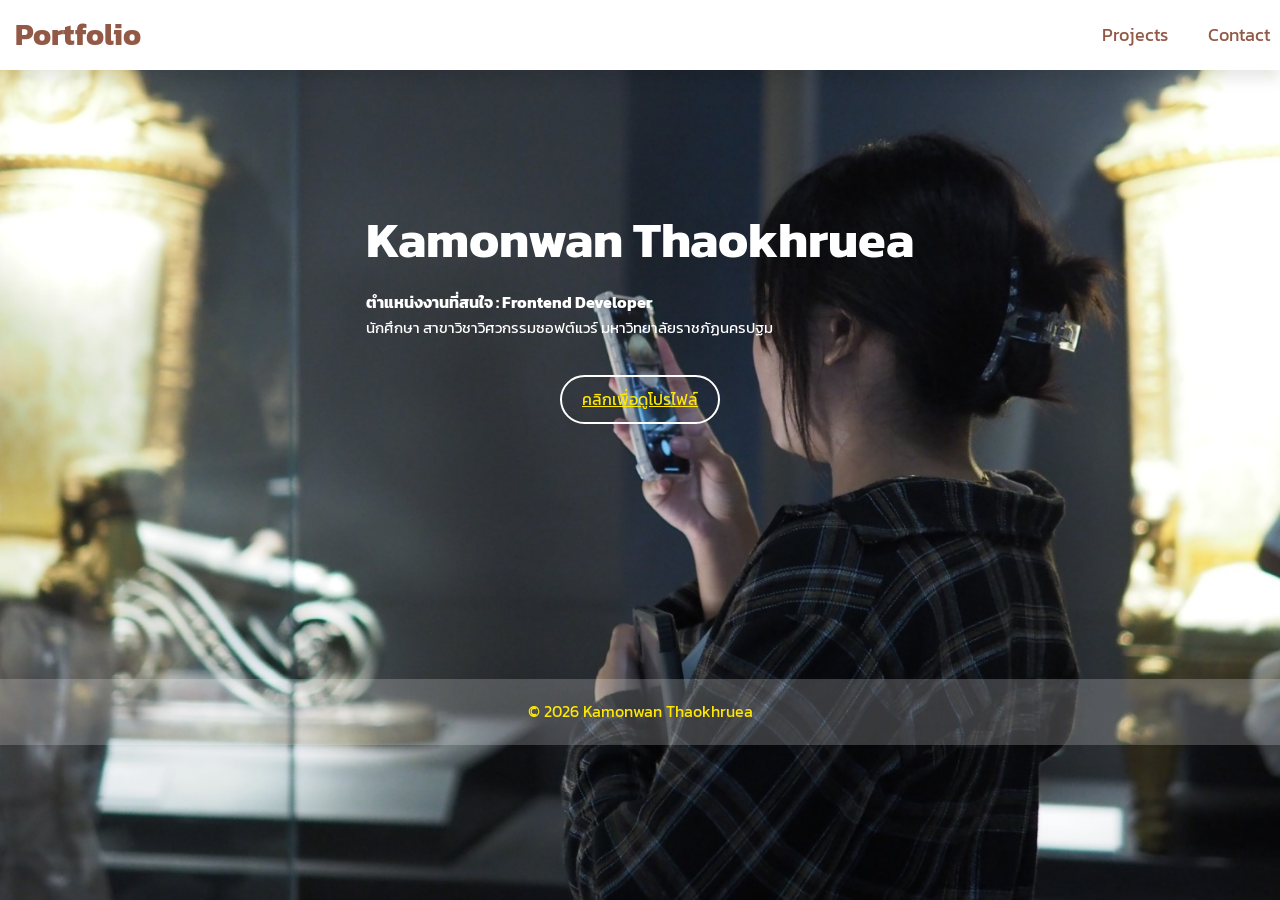
==== index.html @ 28b1f124 "port v.01" ====
<!DOCTYPE html>
<html lang="en">

<head>
    <meta charset="UTF-8">
    <meta name="viewport" content="width=device-width, initial-scale=1.0">
    <title>My Portfolio</title>

    <link rel="stylesheet" href="../css/portfolio.css">
    <!-- Font Awesome Icons -->
    <link rel="stylesheet" href="https://cdnjs.cloudflare.com/ajax/libs/font-awesome/6.7.2/css/all.min.css">

    <!-- google fonts -->
    <link rel="preconnect" href="https://fonts.googleapis.com">
    <link rel="preconnect" href="https://fonts.gstatic.com" crossorigin>
    <link
        href="https://fonts.googleapis.com/css2?family=Kanit:ital,wght@0,100;0,200;0,300;0,400;0,500;0,600;0,700;0,800;0,900;1,100;1,200;1,300;1,400;1,500;1,600;1,700;1,800;1,900&family=Raleway:ital,wght@0,100..900;1,100..900&display=swap"
        rel="stylesheet">
</head>

<!-- main = เนื้อหาหลักของเว็บ -->
<!-- section = ใช้เเบ่งเนื้อหาเป็นหมวดหมู่ -->
<!-- article = ใช้กับเนื้อหาจำพวก บทความ ข่าว โพสต์ หรือ รีวิว -->
<!-- div =กล่องเนื้อหาทั่วไป -->

<body>

    <!-- ================== Header ================== -->
    <header class="header">
        <div class="header-content">
            <h1 class="header-title">Portfolio</h1>
        </div>

        <!-- ================== Navbar ================== -->
        <nav class="navbar">
            <ul class="nav-list">
                <li><a href="projects.html">Projects</a></li>
                <li><a href="contact.html">Contact</a></li>
            </ul>
        </nav>

    </header>



    <!-- ====================== main-layout ==================== -->
    <main class="main-layout">
        <section class="main-name">
            <h1>Kamonwan Thaokhruea</h1>
            <h4>ตำแหน่งงานที่สนใจ : Frontend Developer</h4>
            <p>นักศึกษา สาขาวิชาวิศวกรรมซอฟต์แวร์ มหาวิทยาลัยราชภัฏนครปฐม</p>
        </section>
        <a href="profile.html" class="profile-btn">คลิกเพื่อดูโปรไฟล์</a>
    </main>

    <!-- ====================== footer ==================== -->
    <footer class="footer">
        <p>&copy; 2026 Kamonwan Thaokhruea</p>
    </footer>

</body>

</html>
---- css/portfolio.css ----
* {
    box-sizing: border-box;
    margin: 0;
    padding: 0;
}

:root {
    /* ================ background colors ================ */
    --bg-primary: #ff6eb6;
    --bg-secondary: #ffe803;
    --bg-pastel-secondary: #fff8ae;
    --bg-light: #ffffff;
    --bg-header: linear-gradient(90deg, #dbedff, #a4d6f1);
    --bg-card: linear-gradient(90deg, #2f3337, #101d33);

    /* ================ text colors ================ */
    --text-primary: #925946;
    --text-secondary: #ffe803;
    --text-dark: #2c0f00;
    --text-pastel-secondary: #fff8ae;
    --text-light: #ffffff;
    --text-black: #000000;

}

body {
    /* 'Raleway' */
    font-family: 'Kanit';

    /* ระยะห่างระหว่างบรรทัด */
    line-height: 1.6;

    /* รูปภาพเป็นพื้นหลัง */
    background-image: url("../images/Kama01.JPG");

    /* ขยายรูปให้เต็มพื้นที่หน้าจอ */
    background-size: cover;

    /* จัดรูปให้อยู่ตรงกลาง */
    background-position: center;

    /* ไม่ให้รูปภาพเรียงซ้ำๆ ถ้าไม่ใส่อาจจะถูกนำไปเรียงต่อกันคล้ายตาราง */
    background-repeat: no-repeat;

    /* ให้พื้นหลังอยู่กับที่ขณะเลื่อนหน้าเว็บ */
    background-attachment: fixed;


}

/* =============== header ==============*/
.header {
    background: var(--bg-light);
    /* background-color: rgba(255, 255, 255, 0.5); */

    box-shadow: 0px 8px 15px rgba(0, 0, 0, 0.1);

    /* จะทำให้เฮดมันไม่ขยับ */
    position: fixed;
    display: flex;
    /* จัดพื้นที่ว่างให้ระหว่างของอยู่ห่างกัน */
    justify-content: space-between;
    align-items: center;

    /* ความกว้างเต็มพื้นที่ */
    width: 100%;
    /* กำหนดความสูงของเฮดอ่ะ */
    height: 70px;
    /* ช่วยคุมขนาดกล่องไม่ให้อ้วนไป */
    box-sizing: border-box;
    
    /* ชิดบนกะชิดซ้าย */
    top: 0;
    left: 0;
    /* ให้เฮดมันอยู่ด้านบนสุดอะทับทั้งหน้าอ่ะ */
    z-index: 9999;

}

.header-title {
    font-size: 30px;
    /* ตัวหนา */
    font-weight: bold;
    color: var(--text-primary);
    text-decoration: none;
    padding: 15px;
}

/* =============== navbar ==============*/
.nav-list {
    display: flex;
    gap: 20px;
    list-style: none;

}

.nav-list a {
    /* ไม่มีเส้นใต้ */
    text-decoration: none;
    color: var(--text-primary);
    font-size: 18px;
    /* บน-ล่าง และ ซ้าย-ขวา */
    padding: 5px 10px;
    border-radius: 5px;
    transition: background-color 0.3s, color 0.3s;

}

.nav-list a:hover {
    background-color: var(--bg-pastel-secondary);
    color: var(--text-dark);
}

/* =============== main-layout ==============*/
.main-layout {
    display: flex;
    /*  จจัดเรียงข้อความจากบนลงล่าง */
    flex-direction: column;

    /* จัดให้กล่องอยู่ทางซ้าย */
    align-items: center;
    padding: 200px;
}

.main-name {
    color: var(--text-light);
}

.main-name h1 {
    font-size: 50px;
    font-weight: bold;
    margin-bottom: 10px;
}

.main-name p {
    font-size: 15px;
    margin-bottom: 10px;
}

.profile-btn {
    color: var(--text-secondary);
    /* กรอบของปุ่ม */
    border: 2px solid var(--bg-light);
    border-radius: 50px;

    margin: 25px;
    padding: 10px 20px;
    font-size: 16px;

    cursor: pointer;
    transition: background-color 0.3s, color 0.3s;
}

.profile-btn:hover {
    background-color: var(--bg-pastel-secondary);
    color: var(--text-dark);
}

/* =============== footer ==============*/

.footer {
    text-align: center;
    background-color: rgba(255, 255, 255, 0.2);
    color: var(--text-secondary);
    padding: 20px;
    margin-top: 30px;
}
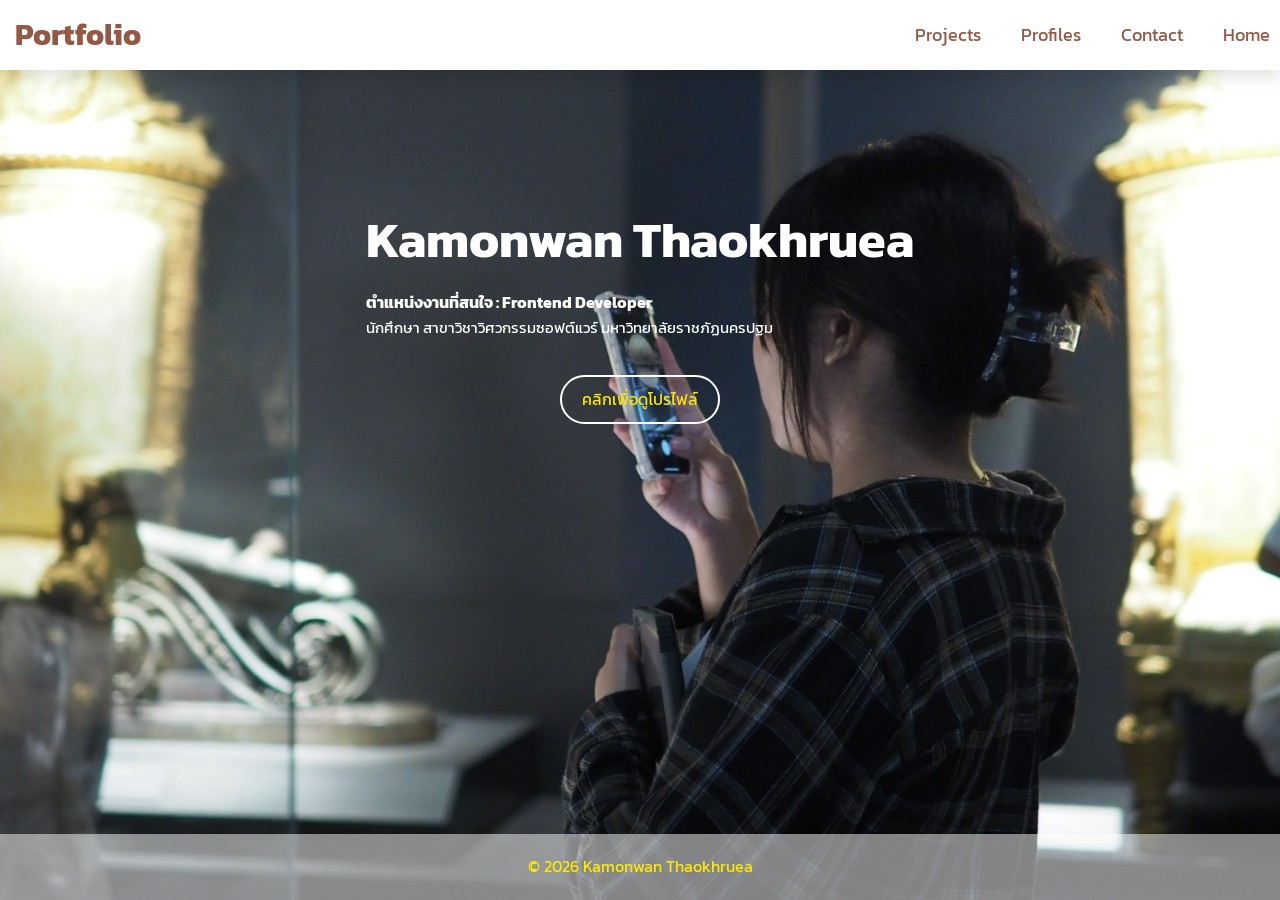
==== commit 7b804874: "port v2" ====
--- a/index.html
+++ b/index.html
@@ -6,7 +6,7 @@
     <meta name="viewport" content="width=device-width, initial-scale=1.0">
     <title>My Portfolio</title>
 
-    <link rel="stylesheet" href="../css/portfolio.css">
+    <link rel="stylesheet" href="css/portfolio.css">
     <!-- Font Awesome Icons -->
     <link rel="stylesheet" href="https://cdnjs.cloudflare.com/ajax/libs/font-awesome/6.7.2/css/all.min.css">
 
@@ -35,7 +35,9 @@
         <nav class="navbar">
             <ul class="nav-list">
                 <li><a href="projects.html">Projects</a></li>
+                <li><a href="profile.html">Profiles</a></li>
                 <li><a href="contact.html">Contact</a></li>
+                <li><a href="index.html">Home</a></li>
             </ul>
         </nav>
 
--- a/css/portfolio.css
+++ b/css/portfolio.css
@@ -10,7 +10,7 @@
     --bg-secondary: #ffe803;
     --bg-pastel-secondary: #fff8ae;
     --bg-light: #ffffff;
-    --bg-header: linear-gradient(90deg, #dbedff, #a4d6f1);
+    --bg-header: linear-gradient(90deg, #ffffff, #000000);
     --bg-card: linear-gradient(90deg, #2f3337, #101d33);
 
     /* ================ text colors ================ */
@@ -45,6 +45,11 @@
     /* ให้พื้นหลังอยู่กับที่ขณะเลื่อนหน้าเว็บ */
     background-attachment: fixed;
 
+    /* คำสั่งนี้จะช่วยให้ footer ไม่ลอย ทำให้บอดี้มันขยายเต็มจอ */
+    min-height: 100vh;
+    display: flex;
+    flex-direction: column;
+
 
 }
 
@@ -68,7 +73,7 @@
     height: 70px;
     /* ช่วยคุมขนาดกล่องไม่ให้อ้วนไป */
     box-sizing: border-box;
-    
+
     /* ชิดบนกะชิดซ้าย */
     top: 0;
     left: 0;
@@ -117,9 +122,11 @@
     /*  จจัดเรียงข้อความจากบนลงล่าง */
     flex-direction: column;
 
-    /* จัดให้กล่องอยู่ทางซ้าย */
+    /* จัดให้กล่องอยู่ตรงกลาง */
     align-items: center;
     padding: 200px;
+    /* ดัน footer ลงล่างสุด */
+    flex: 1;
 }
 
 .main-name {
@@ -138,6 +145,10 @@
 }
 
 .profile-btn {
+    /* เรียงเเนวนอน + ตั้งค่าขนาดอะ */
+    display: inline-block;
+    /* ไม่มีการแต่งเส้นใต้ */
+    text-decoration: none;
     color: var(--text-secondary);
     /* กรอบของปุ่ม */
     border: 2px solid var(--bg-light);
@@ -160,8 +171,48 @@
 
 .footer {
     text-align: center;
-    background-color: rgba(255, 255, 255, 0.2);
+    background-color: rgba(255, 255, 255, 0.5);
     color: var(--text-secondary);
     padding: 20px;
     margin-top: 30px;
+}
+
+/* ============================ Responsive ============================= */
+
+/* ============== mobile ============= */
+@media (max-width: 786px) {
+    .header-title {
+        font-size: 22px;
+        padding: 10px;
+    }
+    .nav-list {
+        gap: 10px;
+        padding-right: 10px;
+    }
+    .nav-list a {
+        font-size: 14px;
+        padding: 4px 6px;
+    }
+    .main-layout {
+        /* ปรับระยะขอบบน-ข้าง-ล่าง ไม่ให้กว้างเกินไปในมือถือ */
+        padding: 120px 20px 40px;
+    }
+    .main-name {
+        text-align: center;
+        width: 100%;
+    }
+    .main-name h1 {
+        font-size: 26px;
+    }
+    .main-name h4 {
+        font-size: 16px;
+    }
+    .main-name p {
+        font-size: 13px;
+    }
+    .profile-btn {
+        margin: 20px 0;
+        padding: 8px 18px;
+        font-size: 14px;
+    }
 }
